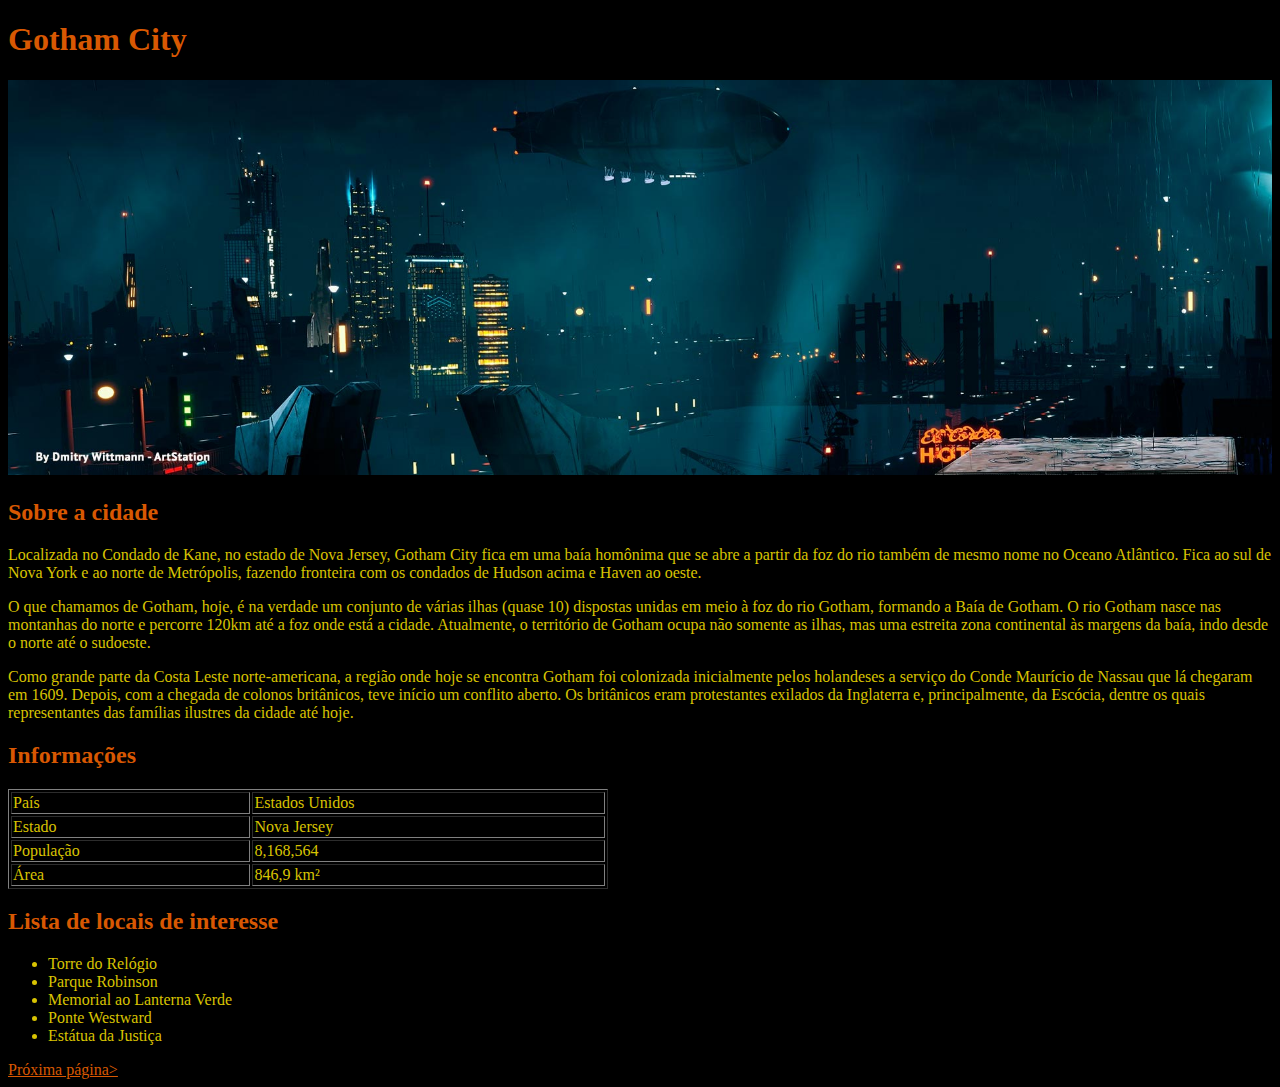
==== html/gotham.html @ 8d169f82 "Tóquio Adicionada" ====
<!DOCTYPE html>
<html lang="pt_br">

<head>
    <meta charset=UTF-8 />
    <title>Gotham City</title>

    <link rel="icon" href="../imagens/icone.png" />

    <style>

        body {
            background-color: black
        }

        h1 {
            color: #d85802;
        }

        h2 {
            color: #d85802;
        }

        p {
            color: #d8c302;
        }

        table {
            color: #d8c302;
        }

        ul {
            color: #d8c302;
        }

        a {
            color: #d85802
        }
    </style>
</head>

<body>
    <h1>Gotham City</h1>
    <img src=../imagens/gotham-city.jpg width="100%" alt="Imagem panorâmica da Cidade de Gotham" />

    <h2>Sobre a cidade</h2>
    <p>Localizada no Condado de Kane, no estado de Nova Jersey, Gotham City fica em uma baía homônima que se abre a
        partir da foz do rio também de mesmo nome no Oceano Atlântico. Fica ao sul de Nova York e ao norte de
        Metrópolis, fazendo fronteira com os condados de Hudson acima e Haven ao oeste.</p>

    <p>O que chamamos de Gotham, hoje, é na verdade um conjunto de várias ilhas (quase 10) dispostas unidas em meio à
        foz do rio Gotham, formando a Baía de Gotham. O rio Gotham nasce nas montanhas do norte e percorre 120km até a
        foz onde está a cidade. Atualmente, o território de Gotham ocupa não somente as ilhas, mas uma estreita zona
        continental às margens da baía, indo desde o norte até o sudoeste.</p>

    <p>Como grande parte da Costa Leste norte-americana, a região onde hoje se encontra Gotham foi colonizada
        inicialmente pelos holandeses a serviço do Conde Maurício de Nassau que lá chegaram em 1609. Depois, com a
        chegada de colonos britânicos, teve início um conflito aberto. Os britânicos eram protestantes exilados da
        Inglaterra e, principalmente, da Escócia, dentre os quais representantes das famílias ilustres da cidade até
        hoje.</p>

    <h2>Informações</h2>
    <table width="600px" border="1">

        <tr>
            <td>País</td>
            <td>Estados Unidos</td>
        </tr>
        <tr>
            <td>Estado</td>
            <td>Nova Jersey</td>
        </tr>
        <tr>
            <td>População</td>
            <td>8,168,564</td>
        </tr>
        <tr>
            <td>Área</td>
            <td>846,9 km²</td>
        </tr>
    </table>

    <h2>Lista de locais de interesse</h2>
    <ul>
        <li>Torre do Relógio</li>
        <li>Parque Robinson</li>
        <li>Memorial ao Lanterna Verde</li>
        <li>Ponte Westward</li>
        <li>Estátua da Justiça</li>
    </ul>

    <a href="gotham2.html"> Próxima página> </a>

</body>

</html>
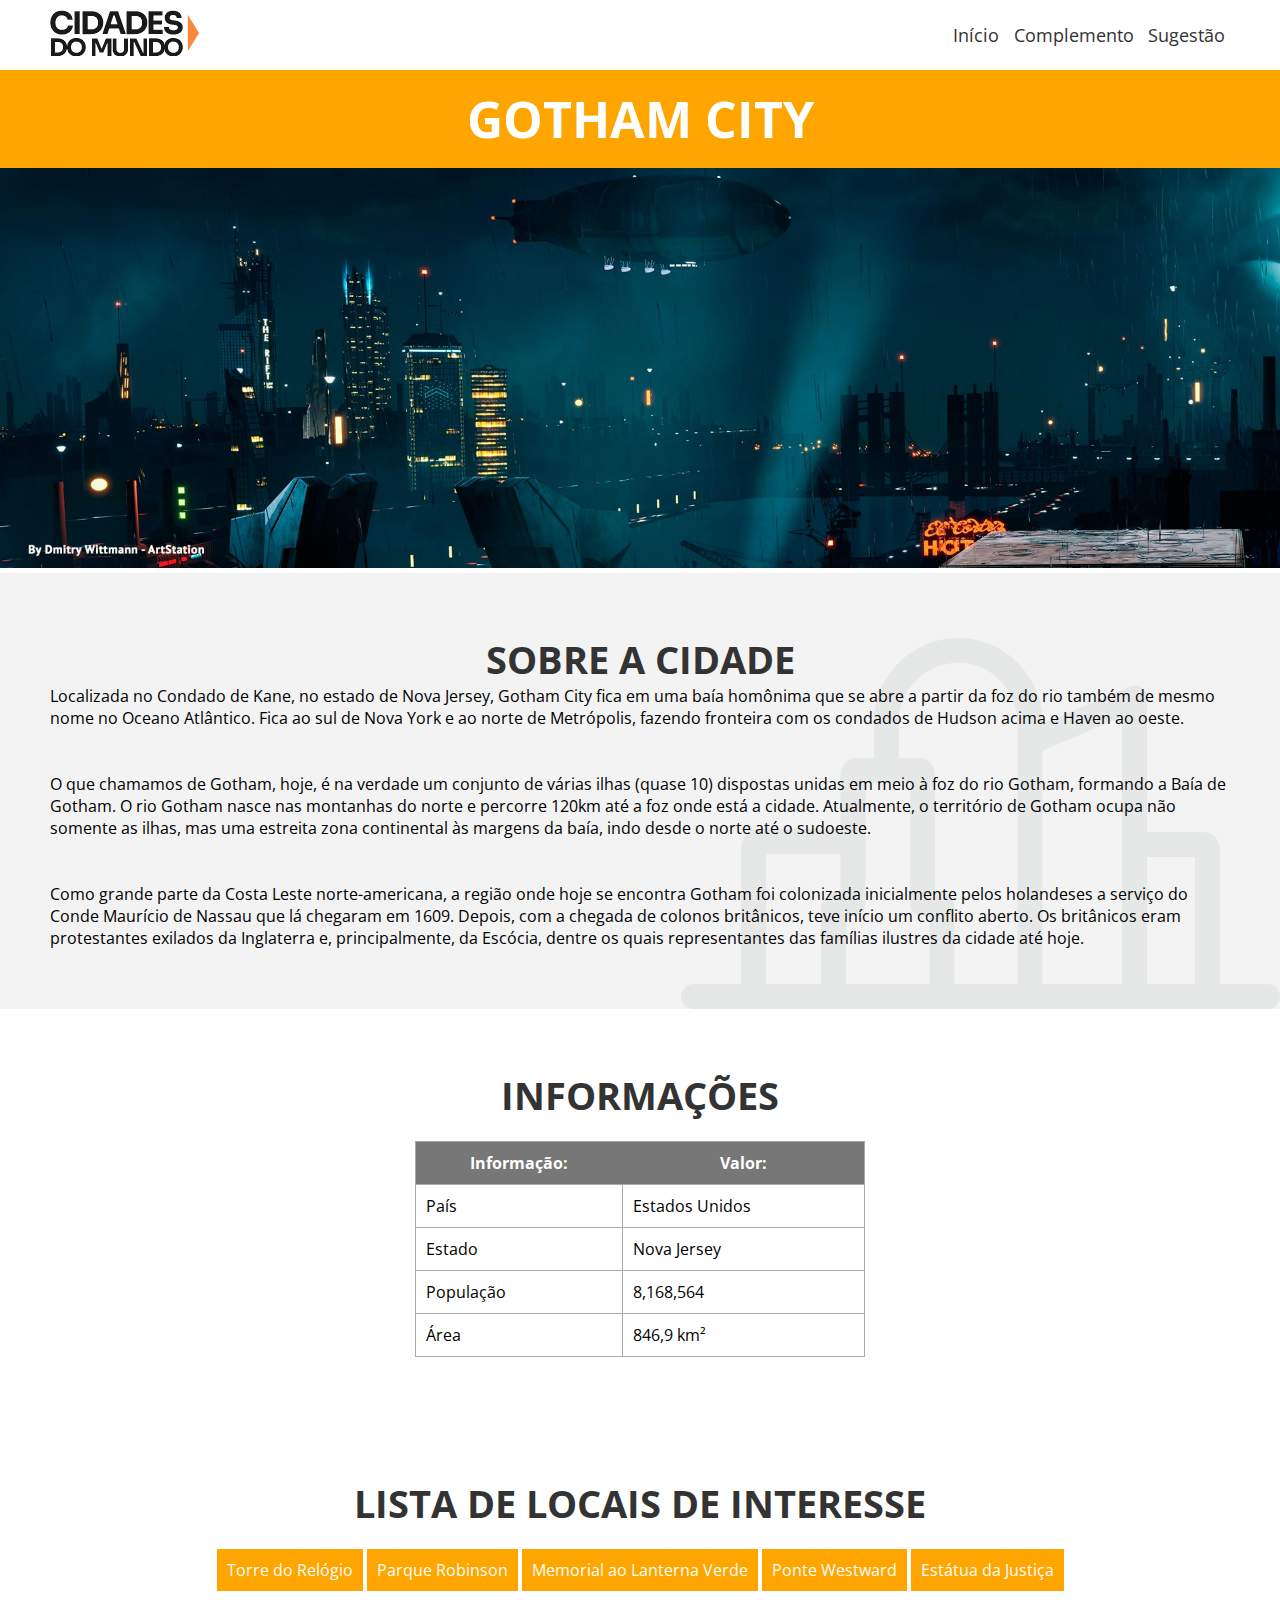
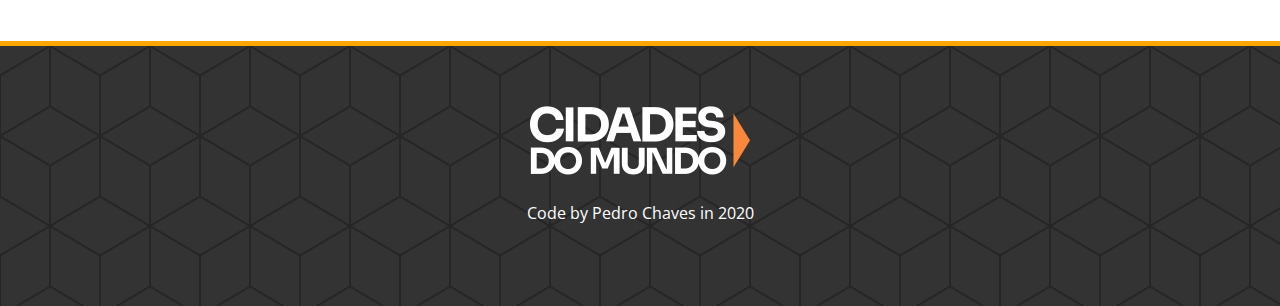
==== commit 62b7944c: "Página adaptada ao layout novo através do CSS" ====
--- a/html/gotham.html
+++ b/html/gotham.html
@@ -6,91 +6,125 @@
     <title>Gotham City</title>
 
     <link rel="icon" href="../imagens/icone.png" />
-
-    <style>
-
-        body {
-            background-color: black
-        }
-
-        h1 {
-            color: #d85802;
-        }
-
-        h2 {
-            color: #d85802;
-        }
-
-        p {
-            color: #d8c302;
-        }
-
-        table {
-            color: #d8c302;
-        }
-
-        ul {
-            color: #d8c302;
-        }
-
-        a {
-            color: #d85802
-        }
-    </style>
+    <link href="https://fonts.googleapis.com/css2?family=Open+Sans:wght@400;700&display=swap" rel="stylesheet">
+    <link rel="stylesheet" href="../css/gotham.css" />
 </head>
 
 <body>
-    <h1>Gotham City</h1>
-    <img src=../imagens/gotham-city.jpg width="100%" alt="Imagem panorâmica da Cidade de Gotham" />
 
-    <h2>Sobre a cidade</h2>
-    <p>Localizada no Condado de Kane, no estado de Nova Jersey, Gotham City fica em uma baía homônima que se abre a
-        partir da foz do rio também de mesmo nome no Oceano Atlântico. Fica ao sul de Nova York e ao norte de
-        Metrópolis, fazendo fronteira com os condados de Hudson acima e Haven ao oeste.</p>
+    <!--- Topo -->
+    <div class="topo">
+        <div class="container">
+            <div class="logo">
+                <img src="../imagens/logo-cidades.png" alt="Logotipo Cidades" />
+            </div>
 
-    <p>O que chamamos de Gotham, hoje, é na verdade um conjunto de várias ilhas (quase 10) dispostas unidas em meio à
-        foz do rio Gotham, formando a Baía de Gotham. O rio Gotham nasce nas montanhas do norte e percorre 120km até a
-        foz onde está a cidade. Atualmente, o território de Gotham ocupa não somente as ilhas, mas uma estreita zona
-        continental às margens da baía, indo desde o norte até o sudoeste.</p>
+            <div class="menu">
+                <ul>
+                    <li><a href="gotham.html"> Início </li>
+                    <li><a href="gotham2.html"> Complemento</a></li>
+                    <li><a href="#"> Sugestão</a></li>
+                </ul>
+            </div>
+        </div>
+    </div>
 
-    <p>Como grande parte da Costa Leste norte-americana, a região onde hoje se encontra Gotham foi colonizada
-        inicialmente pelos holandeses a serviço do Conde Maurício de Nassau que lá chegaram em 1609. Depois, com a
-        chegada de colonos britânicos, teve início um conflito aberto. Os britânicos eram protestantes exilados da
-        Inglaterra e, principalmente, da Escócia, dentre os quais representantes das famílias ilustres da cidade até
-        hoje.</p>
 
-    <h2>Informações</h2>
-    <table width="600px" border="1">
+    <!-- Título-->
+    <div class="pagina-titulo">
+        <h1>Gotham City</h1>
+    </div>
 
-        <tr>
-            <td>País</td>
-            <td>Estados Unidos</td>
-        </tr>
-        <tr>
-            <td>Estado</td>
-            <td>Nova Jersey</td>
-        </tr>
-        <tr>
-            <td>População</td>
-            <td>8,168,564</td>
-        </tr>
-        <tr>
-            <td>Área</td>
-            <td>846,9 km²</td>
-        </tr>
-    </table>
 
-    <h2>Lista de locais de interesse</h2>
-    <ul>
-        <li>Torre do Relógio</li>
-        <li>Parque Robinson</li>
-        <li>Memorial ao Lanterna Verde</li>
-        <li>Ponte Westward</li>
-        <li>Estátua da Justiça</li>
-    </ul>
+    <!--Imagem Principal-->
+    <div class="Imagem-principal">
+        <img src=../imagens/gotham-city.jpg width="100%" alt="Imagem panorâmica da Cidade de Gotham" />
+    </div>
 
-    <a href="gotham2.html"> Próxima página> </a>
 
+    <!-- Descrição sobre a cidade -->
+    <div class="pagina-descricao">
+        <div class="container">
+            <div class="titulo-modulo">
+                <h2>Sobre a cidade</h2>
+            </div>
+            <div class="pagina-descricao-texto">
+                <p>Localizada no Condado de Kane, no estado de Nova Jersey, Gotham City fica em uma baía homônima que se
+                    abre a partir da foz do rio também de mesmo nome no Oceano Atlântico. Fica ao sul de Nova York e ao norte
+                    de Metrópolis, fazendo fronteira com os condados de Hudson acima e Haven ao oeste.</p>
+                <br><br>
+                <p>O que chamamos de Gotham, hoje, é na verdade um conjunto de várias ilhas (quase 10) dispostas unidas
+                    em meio à foz do rio Gotham, formando a Baía de Gotham. O rio Gotham nasce nas montanhas do norte e percorre
+                    120km até a foz onde está a cidade. Atualmente, o território de Gotham ocupa não somente as ilhas,
+                    mas uma estreita zona continental às margens da baía, indo desde o norte até o sudoeste.</p>
+                    <br><br>    
+                <p>Como grande parte da Costa Leste norte-americana, a região onde hoje se encontra Gotham foi
+                    colonizada inicialmente pelos holandeses a serviço do Conde Maurício de Nassau que lá chegaram em 1609. Depois,
+                    com a chegada de colonos britânicos, teve início um conflito aberto. Os britânicos eram protestantes
+                    exilados da Inglaterra e, principalmente, da Escócia, dentre os quais representantes das famílias
+                    ilustres da cidade até hoje.</p>
+            </div>
+        </div>
+    </div>
+
+    <!-- Tabela de informações -->
+    <div class="pagina-tabela">
+        <div class="titulo-modulo">
+            <h2>Informações</h2>
+        </div>
+        <table>
+            <thead>
+                <tr>
+                    <th>Informação:</th>
+                    <th>Valor:</th>
+                </tr>
+            </thead>
+            <tbody>
+                <tr>
+                    <td>País</td>
+                    <td>Estados Unidos</td>
+                </tr>
+                <tr>
+                    <td>Estado</td>
+                    <td>Nova Jersey</td>
+                </tr>
+                <tr>
+                    <td>População</td>
+                    <td>8,168,564</td>
+                </tr>
+                <tr>
+                    <td>Área</td>
+                    <td>846,9 km²</td>
+                </tr>
+        </tbody>
+        </table>
+    </div>
+
+    <!-- Lista -->
+    <div class="pagina-lista">
+        <div class="container">
+            <div class="titulo-modulo">
+                <h2>Lista de locais de interesse</h2>
+            </div>
+            <ul>
+                <li>Torre do Relógio</li>
+                <li>Parque Robinson</li>
+                <li>Memorial ao Lanterna Verde</li>
+                <li>Ponte Westward</li>
+                <li>Estátua da Justiça</li>
+            </ul>
+        </div>
+    </div>
+    <!-- Rodapé -->
+    <div class="rodape">
+        <div class="logo-rodape">
+            <img src="../imagens/logo-cidades-rodape.png" alt="Logo cidades"/>
+        </div>
+
+        <dic class="assinatura">
+            <p>Code by Pedro Chaves in 2020</p>
+        </dic>
+    </div>
 </body>
 
 </html>--- a/css/gotham.css
+++ b/css/gotham.css
@@ -0,0 +1,54 @@
+/* Reset */
+* {margin: 0; padding: 0;font-family: 'Open Sans', sans-serif;}
+
+/* Definindo a fonte para os elementos */
+/* body {font-family: 'Open Sans', sans-serif;} */
+
+/* Centralizar o conteúdo */
+.container {max-width:1180px; margin:0 auto;}
+
+/* Topo da pagina e logotipo*/
+.topo {width:100%; height: 70px; background: #fff;}
+.logo {margin-top:10px;float:left;}
+
+/* Menu */
+.menu {float: right; margin-top: 23px}
+.menu ul li {list-style: none; display: inline; margin:0 5px; font-size: 18px}
+.menu ul li a {text-decoration:none; color: #333}
+.menu ul li a:hover {text-decoration: underline; color:orange}
+
+/* Título */
+.pagina-titulo {width: 100%; background-color: orange;}
+.pagina-titulo h1 {padding:15px; color: #fff; font-size:50px; text-align: center; text-transform: uppercase;}
+
+/* Subtítulos */
+.titulo-modulo h2 {font-size:38px; text-transform: uppercase; color:#333; text-align:center;}
+
+
+/* Módulo "Sobre a cidade" */
+.pagina-descricao {width:100%; padding:60px 0;background-color:#f3f3f3; background-image:url(../imagens/icone-marca-dagua.png); background-repeat: no-repeat; background-position: bottom right};
+.pagina-descricao {margin-top:30px; font-size:18px;}
+
+/*Módulo da tabela */
+.pagina-tabela {width:100%; padding:60px 0;  background-color:#fff}
+.pagina-tabela table {width:450px;border-collapse: collapse;margin:20px auto 0}
+.pagina-tabela table tr, .pagina-tabela table td {border:1px solid #aaa; padding: 10px}
+.pagina-tabela table thead{background-color: #777; color: #fff}
+.pagina-tabela table thead th {padding:10px}
+
+/*Módulo da lista*/
+.pagina-lista {width:100%;padding:60px 0; background-color: #fff;}
+.pagina-lista ul,.pagina-lista ol {margin-top:30px; text-align:center}
+.pagina-lista ul li, .pagina-lista ol li {padding:10px; background-color: orange; display: inline;color:#fff;}
+
+/*Módulo do rodapé*/
+.rodape {width:100%;padding: 60px 0;background-color: #333;border-top: 5px solid orange; background-image: url("../imagens/padrao-fundo-rodape.png");}
+.logo-rodape {text-align: center;}
+.assinatura {color:#fff;text-align: center; margin-top: 30px;padding: 20px;}
+
+/*Módulo do mapa*/
+.pagina-mapa {width: 100%; padding: 20px 0;background-color: #fff;}
+.imagem-mapa {text-align: center; margin-top:30px ;}
+
+/*Módulo Lista pessoas*/
+.pagina-lista {text-align: center;}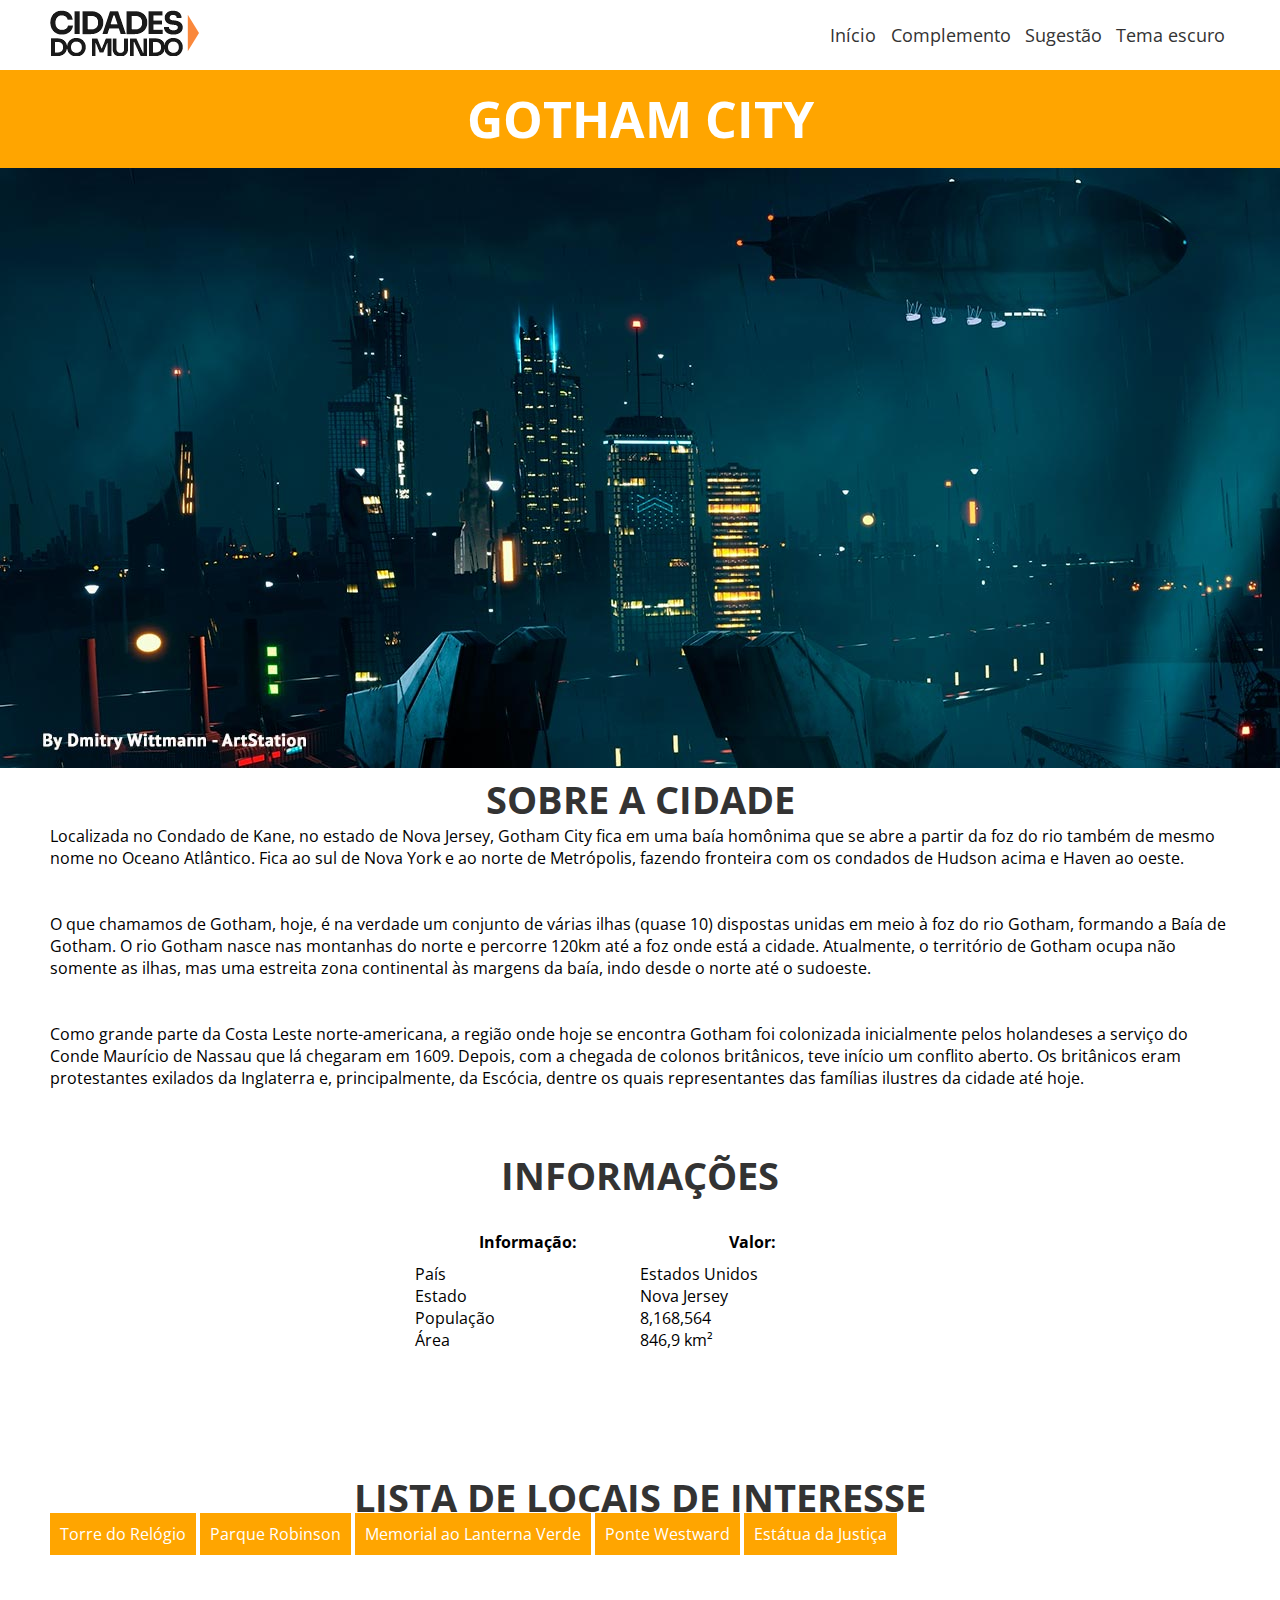
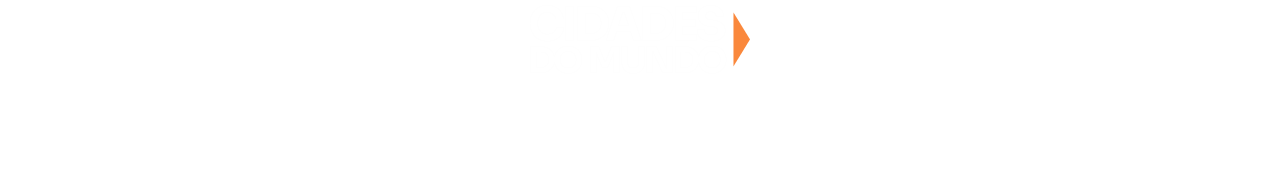
==== commit 9a6ed94b: "..." ====
--- a/html/gotham.html
+++ b/html/gotham.html
@@ -12,22 +12,23 @@
 
 <body>
 
-    <!--- Topo -->
-    <div class="topo">
+    
+    <header class="topo">
         <div class="container">
             <div class="logo">
-                <img src="../imagens/logo-cidades.png" alt="Logotipo Cidades" />
+                <a href="gotham.html"><img src="../imagens/logo-cidades.png" alt="Logotipo Cidades" /></a>
             </div>
 
             <div class="menu">
                 <ul>
                     <li><a href="gotham.html"> Início </li>
                     <li><a href="gotham2.html"> Complemento</a></li>
-                    <li><a href="#"> Sugestão</a></li>
+                    <li><a href="sugestao.html"> Sugestão</a></li>
+                    <li><a href="gothamdark.html"> Tema escuro</a></li>
                 </ul>
             </div>
         </div>
-    </div>
+    </header>
 
 
     <!-- Título-->
@@ -37,8 +38,8 @@
 
 
     <!--Imagem Principal-->
-    <div class="Imagem-principal">
-        <img src=../imagens/gotham-city.jpg width="100%" alt="Imagem panorâmica da Cidade de Gotham" />
+    <div class="imagem-principal">
+        <img src=../imagens/gotham-city.jpg alt="Imagem panorâmica da Cidade de Gotham" />
     </div>
 
 
@@ -115,16 +116,18 @@
             </ul>
         </div>
     </div>
-    <!-- Rodapé -->
-    <div class="rodape">
-        <div class="logo-rodape">
-            <img src="../imagens/logo-cidades-rodape.png" alt="Logo cidades"/>
+    
+    
+
+    <footer class="rodape">
+            <div class="logo-rodape">
+                <img src="../imagens/logo-cidades-rodape.png" alt="Logo cidades"/>
+            </div>
+
+            <div class="assinatura">
+                <p>Code by Pedro Chaves in 2020</p>
+            </div>
         </div>
-
-        <dic class="assinatura">
-            <p>Code by Pedro Chaves in 2020</p>
-        </dic>
-    </div>
-</body>
+    </body>
 
 </html>--- a/css/gotham.css
+++ b/css/gotham.css
@@ -4,6 +4,37 @@
 /* Definindo a fonte para os elementos */
 /* body {font-family: 'Open Sans', sans-serif;} */
 
+<<<<<<< HEAD
+/* Select */
+::selection {color:#fff; background: orange}
+
+/* Centralizar o conteúdo */
+.container {max-width:1180px; margin:0 auto;}
+
+/* Topo da pagina e logotipo*/
+.topo {width:100%; height: 70px; background: #fff;}
+.logo {margin-top:10px;float:left;}
+
+/* Menu */
+.menu {float: right; margin-top: 23px}
+.menu ul li {list-style: none; display: inline; margin:0 5px; font-size: 18px}
+.menu ul li a {text-decoration:none; color: #333}
+.menu ul li a:hover {text-decoration: underline; color:orange}
+
+/* Título */
+.pagina-titulo {width: 100%; background-color: orange;}
+.pagina-titulo h1 {padding:15px; color: #fff; font-size:50px; text-align: center; text-transform: uppercase;}
+
+/* Imagem Principal */
+.imagem-principal img{width:"100%"}
+
+/* Subtítulos */
+.titulo-modulo h2 {font-size:38px; text-transform: uppercase; color:#333; text-align:center;}
+
+
+/* Módulo "Sobre a cidade" */
+/* .pagina-descricao {width:100%; padding:60px 0;background-color: green; background-image:url(../imagens/icone-marca-dagua.png); background-repeat: no-repeat; background-position: bottom right}; */
+=======
 /* Centralizar o conteúdo */
 .container {max-width:1180px; margin:0 auto;}
 
@@ -26,20 +57,30 @@
 
 
 /* Módulo "Sobre a cidade" */
+>>>>>>> 62b7944c12dfb3c50a909a247d77d628a5cf900a
 .pagina-descricao {width:100%; padding:60px 0;background-color:#f3f3f3; background-image:url(../imagens/icone-marca-dagua.png); background-repeat: no-repeat; background-position: bottom right};
 .pagina-descricao {margin-top:30px; font-size:18px;}
 
 /*Módulo da tabela */
 .pagina-tabela {width:100%; padding:60px 0;  background-color:#fff}
 .pagina-tabela table {width:450px;border-collapse: collapse;margin:20px auto 0}
+<<<<<<< HEAD
+.pagina-tabela table tr .pagina-tabela table td {border:1px solid #aaa; padding: 10px}
+=======
 .pagina-tabela table tr, .pagina-tabela table td {border:1px solid #aaa; padding: 10px}
+>>>>>>> 62b7944c12dfb3c50a909a247d77d628a5cf900a
 .pagina-tabela table thead{background-color: #777; color: #fff}
 .pagina-tabela table thead th {padding:10px}
 
 /*Módulo da lista*/
 .pagina-lista {width:100%;padding:60px 0; background-color: #fff;}
+<<<<<<< HEAD
+.pagina-lista ul {margin-top:30px; text-align:center}
+.pagina-lista ul li{padding:10px; background-color: orange; display: inline;color:#fff;}
+=======
 .pagina-lista ul,.pagina-lista ol {margin-top:30px; text-align:center}
 .pagina-lista ul li, .pagina-lista ol li {padding:10px; background-color: orange; display: inline;color:#fff;}
+>>>>>>> 62b7944c12dfb3c50a909a247d77d628a5cf900a
 
 /*Módulo do rodapé*/
 .rodape {width:100%;padding: 60px 0;background-color: #333;border-top: 5px solid orange; background-image: url("../imagens/padrao-fundo-rodape.png");}
@@ -51,4 +92,15 @@
 .imagem-mapa {text-align: center; margin-top:30px ;}
 
 /*Módulo Lista pessoas*/
-.pagina-lista {text-align: center;}+<<<<<<< HEAD
+/* .pagina-lista {text-align: center; */
+
+/* sugestao */
+.pagina-contato-subtitulo {margin:30px 0;text-align: center;}
+
+/*formulário*/
+.form-container {width: 100%;padding: 5px;}
+.form-container label {}
+=======
+.pagina-lista {text-align: center;}
+>>>>>>> 62b7944c12dfb3c50a909a247d77d628a5cf900a
